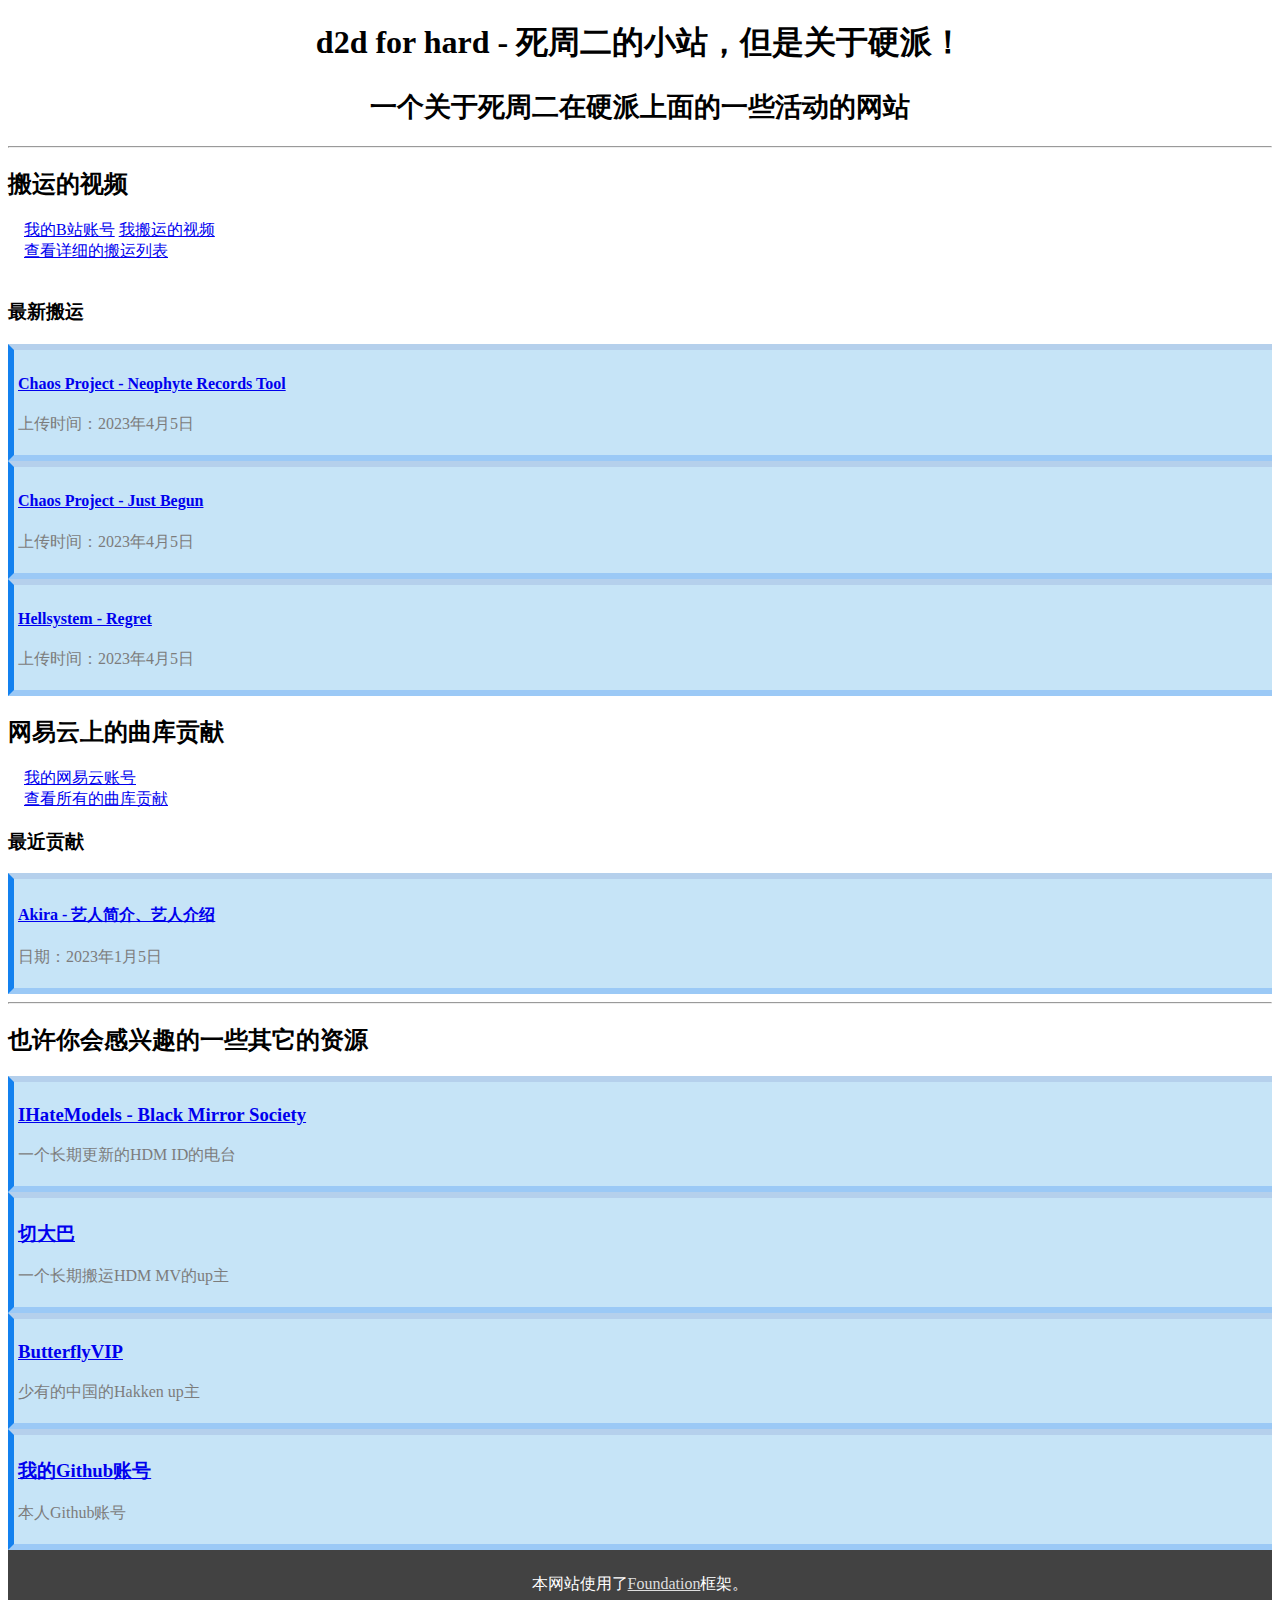
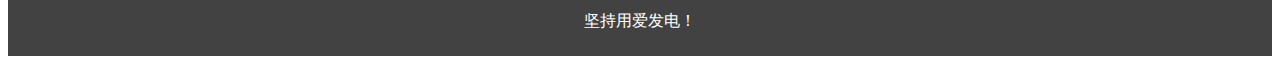
==== index.html @ 93bec542 "Add files via upload" ====
<!DOCTYPE html>
<html>
    <head>
        <meta charset="utf-8">
        <title>d2d for hard - 死周二的小站</title>
        <link rel="stylesheet" href="http://cdn.static.runoob.com/libs/foundation/5.5.3/css/foundation.min.css">
        <link rel="stylesheet" href="http://static.runoob.com/assets/foundation-icons/foundation-icons.css">
        <link rel="stylesheet" href="style.css">
        <style>
            .infomv {
                margin-left: 1em;
            }

        </style>
    </head>
    <body>
        <h1>d2d for hard - 死周二的小站，但是关于硬派！</h1>
        <h1><small>一个关于死周二在硬派上面的一些活动的网站</small></h1>
        <hr/>

        <h2>搬运的视频</h2>
        <div class="infomv">
            <a href="https://space.bilibili.com/686498521?spm_id_from=333.1007.0.0"><i class="fi-torso"></i> 我的B站账号</a>
            <a href="https://space.bilibili.com/686498521/channel/seriesdetail?sid=2903178"><i class="fi-list"></i> 我搬运的视频</a>
            <br/>
            <a href="mvlist.html">查看详细的搬运列表</a>
        </div>
        <br/>
        <h3>最新搬运</h3>
        <div class="block">
            <h4><a href="https://www.bilibili.com/video/BV1mM4y127vH/?share_source=copy_web&vd_source=64d7505c37947da7cad09c0c598b1821">Chaos Project - Neophyte Records Tool</a></h4>
            <p>上传时间：2023年4月5日</p>
        </div>
        <div class="block">
            <h4><a href="https://www.bilibili.com/video/BV19j411w7Ko/?share_source=copy_web&vd_source=64d7505c37947da7cad09c0c598b1821">Chaos Project - Just Begun</a></h4>
            <p>上传时间：2023年4月5日</p>
        </div>
        <div class="block">
            <h4><a href="https://www.bilibili.com/video/BV1Mm4y1673m/?share_source=copy_web&vd_source=64d7505c37947da7cad09c0c598b1821">Hellsystem - Regret</a></h4>
            <p>上传时间：2023年4月5日</p>
        </div>

        <h2>网易云上的曲库贡献</h2>
        <div class="infomv">
            <a href="https://music.163.com/#/user/home?id=287477630"><i class="fi-torso"></i> 我的网易云账号</a>
            <br/>
            <a href="wikilist.html">查看所有的曲库贡献</a>
        </div>
        <h3>最近贡献</h3>
        <div class="block">
            <h4><a href="https://music.163.com/#/artist/desc?id=37547758">Akira - 艺人简介、艺人介绍</a></h4>
            <p>日期：2023年1月5日</p>
        </div>

        <hr/>
        <h2>也许你会感兴趣的一些其它的资源</h2>
        <div class="block other">
            <h3><a href="https://music.163.com/#/djradio?id=795007417">IHateModels - Black Mirror Society</a></h3>
            <p>一个长期更新的HDM ID的电台</p>
        </div>
        <div class="block other">
            <h3><a href="https://space.bilibili.com/11249904/?spm_id_from=333.999.0.0">切大巴</a></h3>
            <p>一个长期搬运HDM MV的up主</p>
        </div>
        <div class="block other">
            <h3><a href="https://space.bilibili.com/1526773093/?spm_id_from=333.999.0.0">ButterflyVIP</a></h3>
            <p>少有的中国的Hakken up主</p>
        </div>
        <div class="block other">
            <h3><a href="https://github.com/Dead2Days">我的Github账号</a></h3>
            <p>本人Github账号</p>
        </div>

        <div class="bott">
            <p>本网站使用了<a href="http://foundation.zurb.com/">Foundation</a>框架。</p>
            <p>坚持用爱发电！</p>
        </div>
    </body>
</html>
---- style.css ----
h1 {
    text-align: center;
}

.block {
    background-color: #c6e4f7;
    padding: 4px;
    border-left: 6px solid #1381ef;
    border-bottom: 6px solid #9bc9f6;
    border-top: 6px solid #b5d0ec;
}

.block p {
    color: rgb(124, 124, 124);
}

.bott {
    background-color: rgb(66, 66, 66);
    color: white;
    text-align: center;
    padding: 0.5em;
}

.bott a {
    color:rgb(222, 222, 222);
}
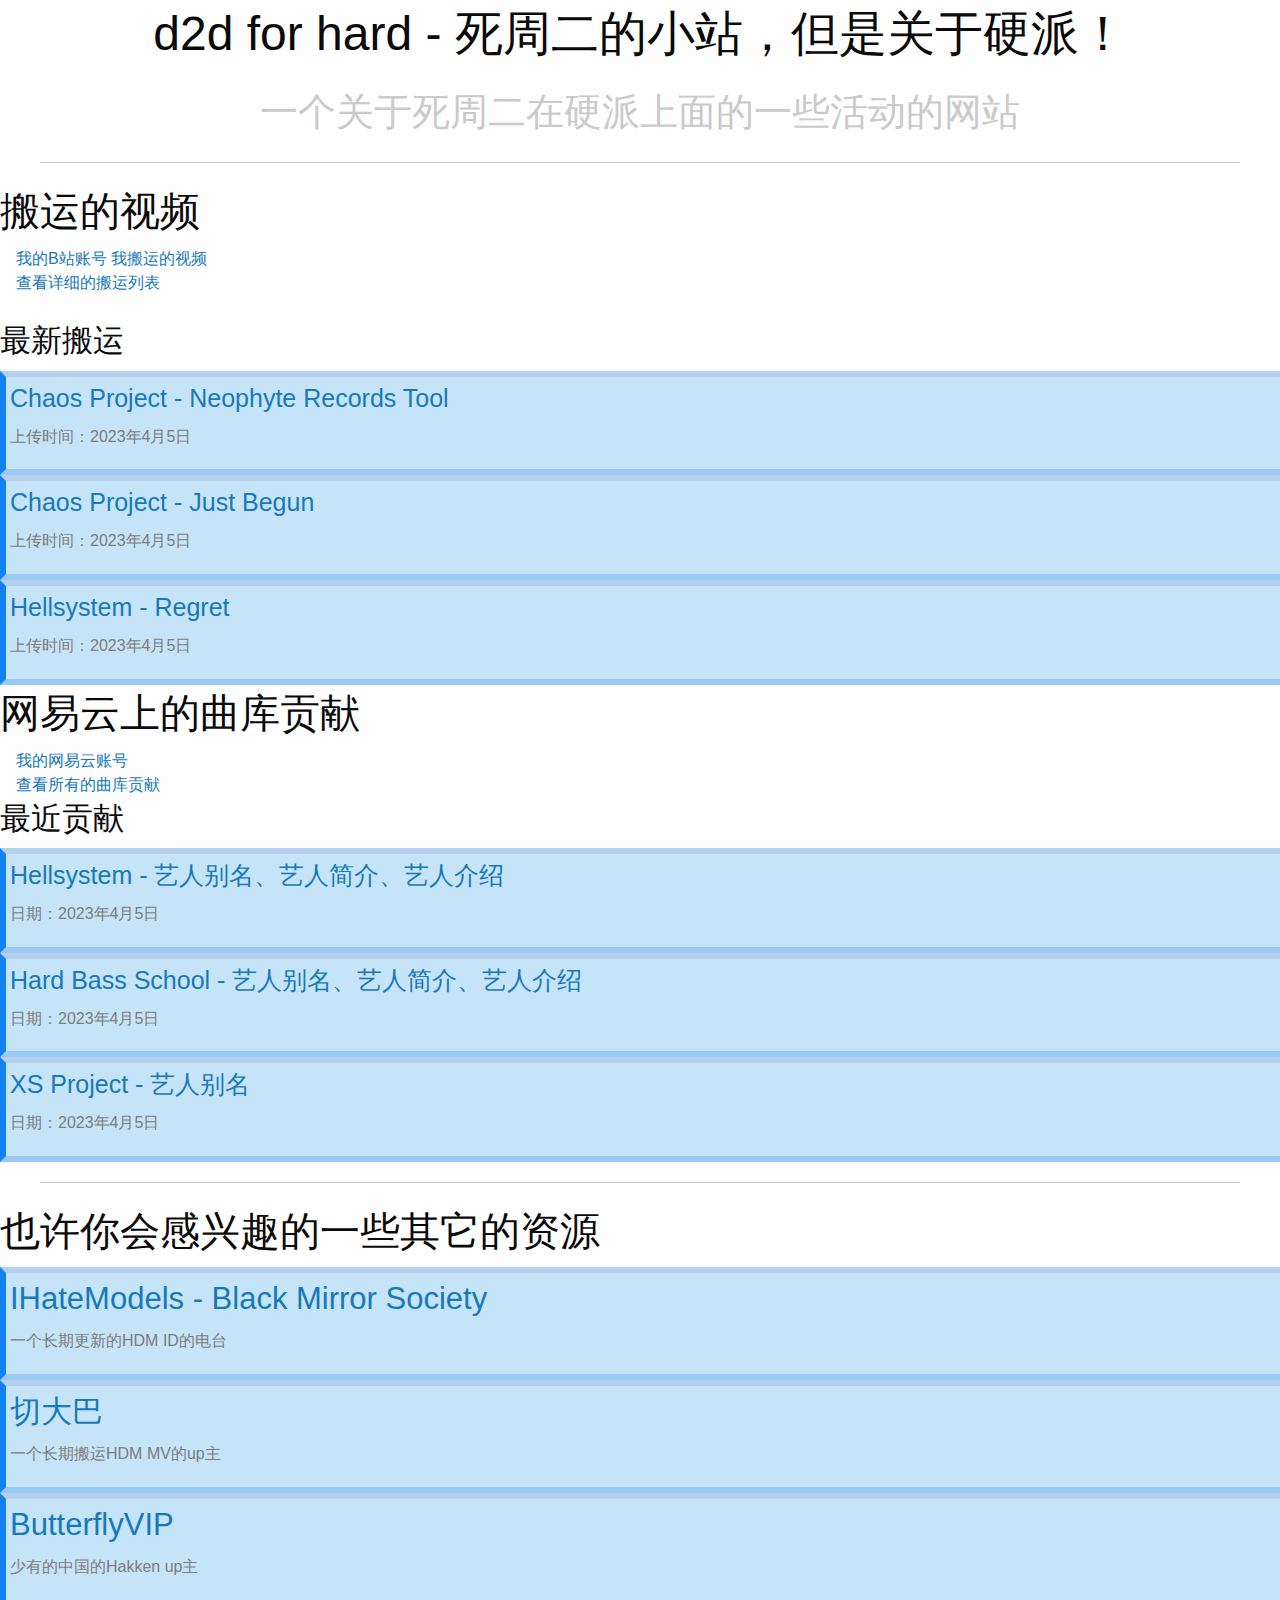
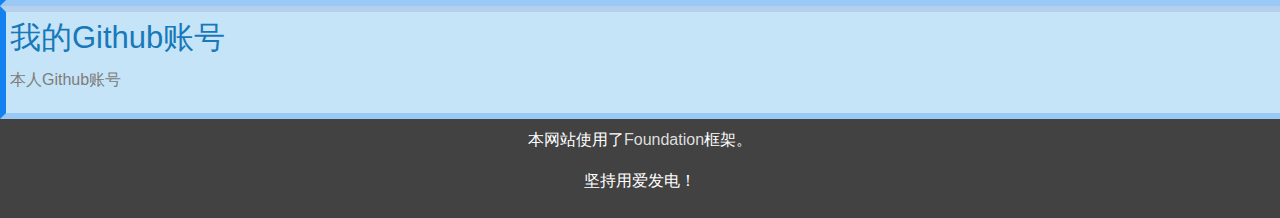
==== commit 20cc8b2e: "更新动态" ====
--- a/index.html
+++ b/index.html
@@ -3,7 +3,7 @@
     <head>
         <meta charset="utf-8">
         <title>d2d for hard - 死周二的小站</title>
-        <link rel="stylesheet" href="http://cdn.static.runoob.com/libs/foundation/5.5.3/css/foundation.min.css">
+        <link rel="stylesheet" href="fondation/foundation.min.css">
         <link rel="stylesheet" href="http://static.runoob.com/assets/foundation-icons/foundation-icons.css">
         <link rel="stylesheet" href="style.css">
         <style>
@@ -48,8 +48,16 @@
         </div>
         <h3>最近贡献</h3>
         <div class="block">
-            <h4><a href="https://music.163.com/#/artist/desc?id=37547758">Akira - 艺人简介、艺人介绍</a></h4>
-            <p>日期：2023年1月5日</p>
+            <h4><a href="https://music.163.com/#/artist/desc?id=1102188">Hellsystem - 艺人别名、艺人简介、艺人介绍</a></h4>
+            <p>日期：2023年4月5日</p>
+        </div>
+        <div class="block">
+            <h4><a href="https://music.163.com/#/artist/desc?id=12771227">Hard Bass School - 艺人别名、艺人简介、艺人介绍</a></h4>
+            <p>日期：2023年4月5日</p>
+        </div>
+        <div class="block">
+            <h4><a href="https://music.163.com/#/artist/desc?id=804317">XS Project - 艺人别名</a></h4>
+            <p>日期：2023年4月5日</p>
         </div>
 
         <hr/>
@@ -76,4 +84,4 @@
             <p>坚持用爱发电！</p>
         </div>
     </body>
-</html>+</html>
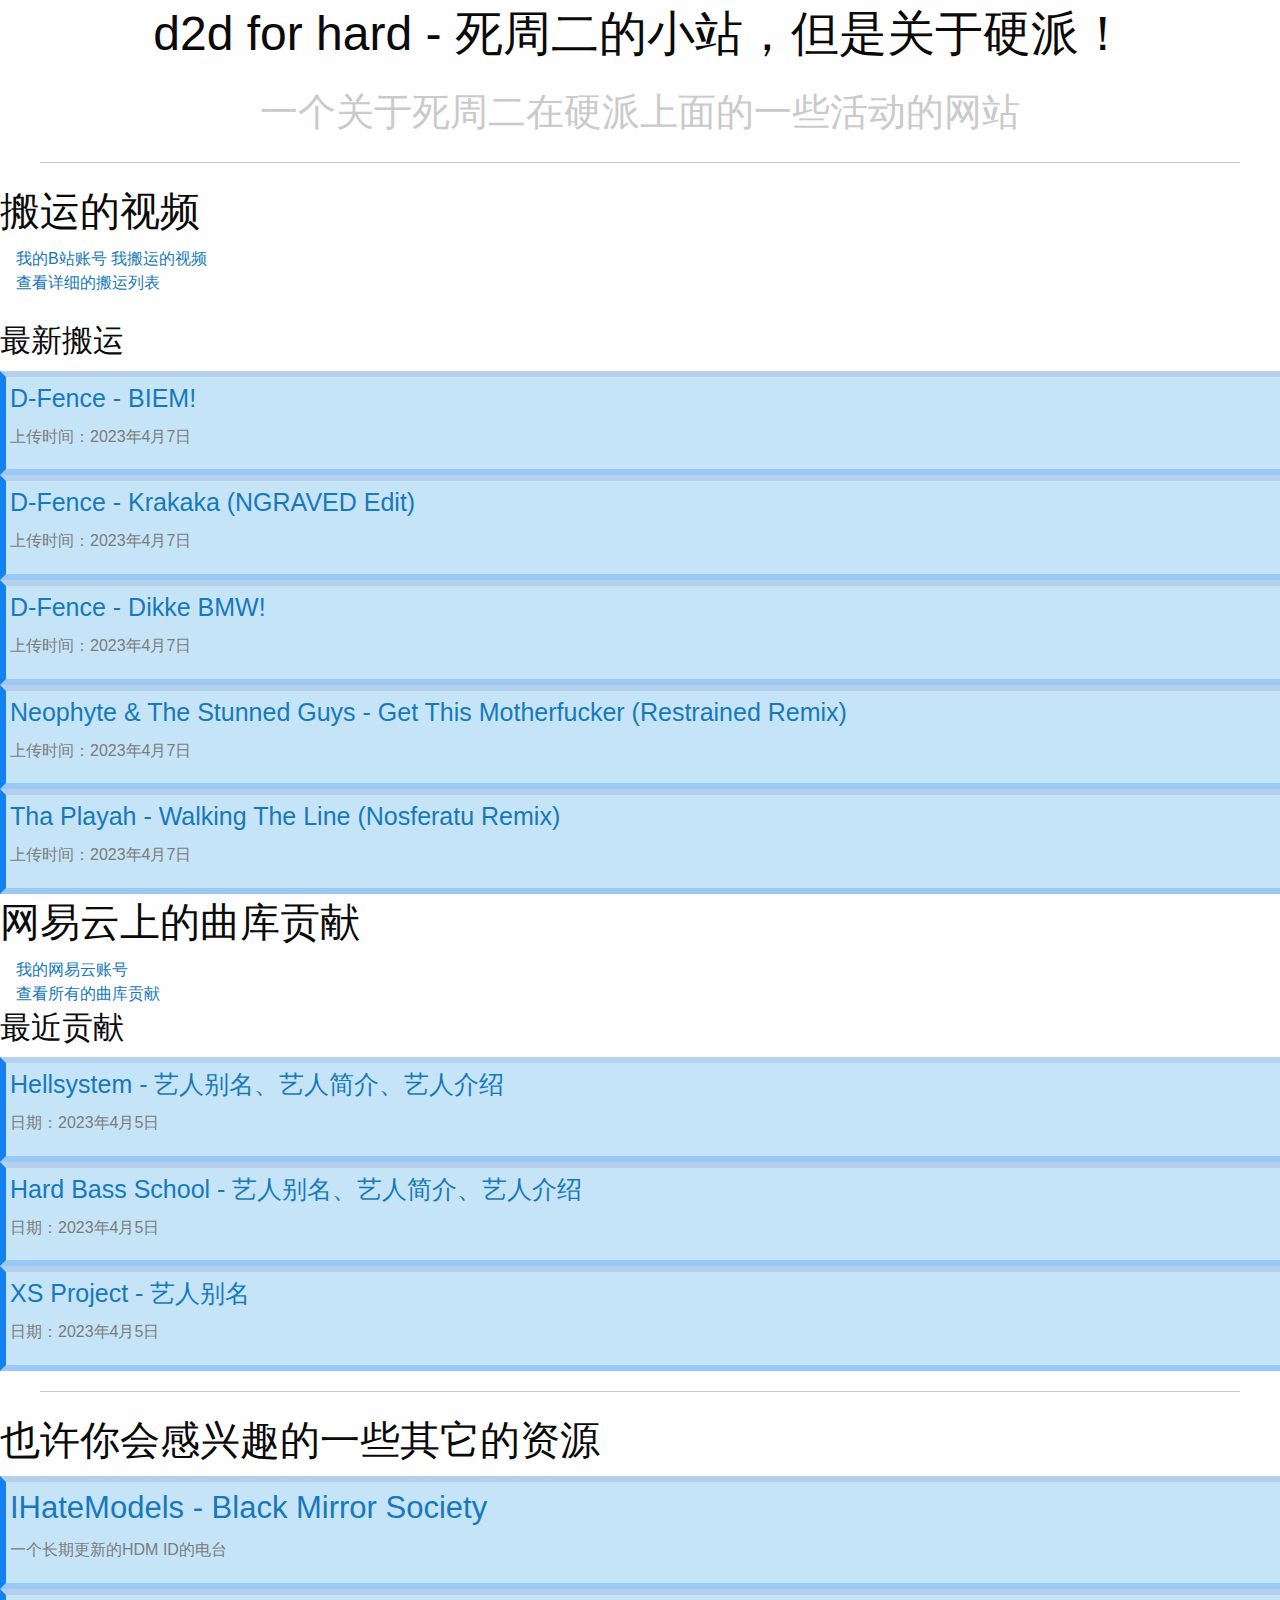
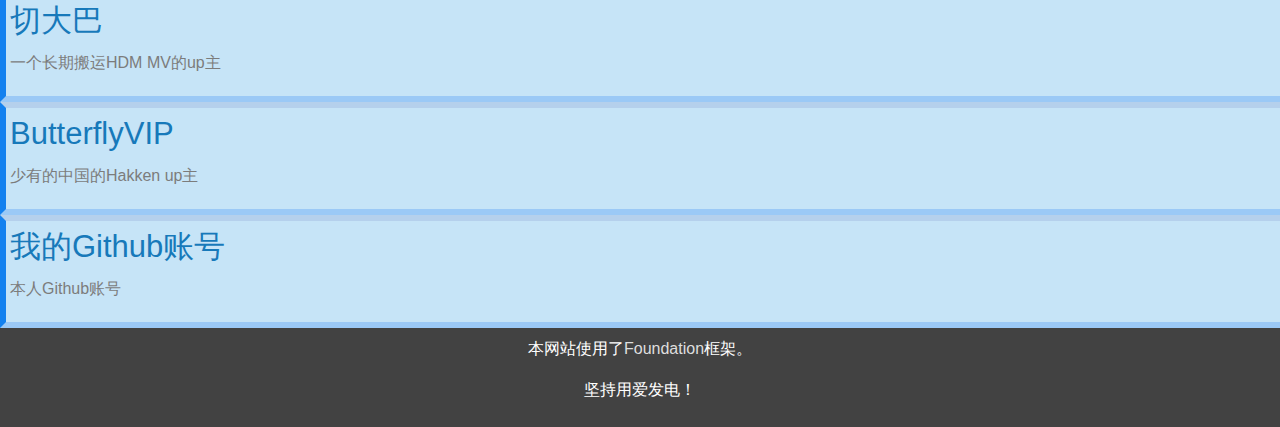
==== commit 92f78708: "动态更新" ====
--- a/index.html
+++ b/index.html
@@ -28,16 +28,24 @@
         <br/>
         <h3>最新搬运</h3>
         <div class="block">
-            <h4><a href="https://www.bilibili.com/video/BV1mM4y127vH/?share_source=copy_web&vd_source=64d7505c37947da7cad09c0c598b1821">Chaos Project - Neophyte Records Tool</a></h4>
-            <p>上传时间：2023年4月5日</p>
+            <h4><a href="https://www.bilibili.com/video/BV1xs4y1m7ZP/?share_source=copy_web&vd_source=64d7505c37947da7cad09c0c598b1821">D-Fence - BIEM!</a></h4>
+            <p>上传时间：2023年4月7日</p>
         </div>
         <div class="block">
-            <h4><a href="https://www.bilibili.com/video/BV19j411w7Ko/?share_source=copy_web&vd_source=64d7505c37947da7cad09c0c598b1821">Chaos Project - Just Begun</a></h4>
-            <p>上传时间：2023年4月5日</p>
+            <h4><a href="https://www.bilibili.com/video/BV1zh411g7JP/?share_source=copy_web&vd_source=64d7505c37947da7cad09c0c598b1821">D-Fence - Krakaka (NGRAVED Edit)</a></h4>
+            <p>上传时间：2023年4月7日</p>
         </div>
         <div class="block">
-            <h4><a href="https://www.bilibili.com/video/BV1Mm4y1673m/?share_source=copy_web&vd_source=64d7505c37947da7cad09c0c598b1821">Hellsystem - Regret</a></h4>
-            <p>上传时间：2023年4月5日</p>
+            <h4><a href="https://www.bilibili.com/video/BV1Ws4y1m72h/?share_source=copy_web&vd_source=64d7505c37947da7cad09c0c598b1821">D-Fence - Dikke BMW!</a></h4>
+            <p>上传时间：2023年4月7日</p>
+        </div>
+        <div class="block">
+            <h4><a href="https://www.bilibili.com/video/BV1Bv4y1n7AM/?share_source=copy_web&vd_source=64d7505c37947da7cad09c0c598b1821">Neophyte & The Stunned Guys - Get This Motherfucker (Restrained Remix)</a></h4>
+            <p>上传时间：2023年4月7日</p>
+        </div>
+        <div class="block">
+            <h4><a href="https://www.bilibili.com/video/BV1Go4y1n7g4/?share_source=copy_web&vd_source=64d7505c37947da7cad09c0c598b1821">Tha Playah - Walking The Line (Nosferatu Remix)</a></h4>
+            <p>上传时间：2023年4月7日</p>
         </div>
 
         <h2>网易云上的曲库贡献</h2>
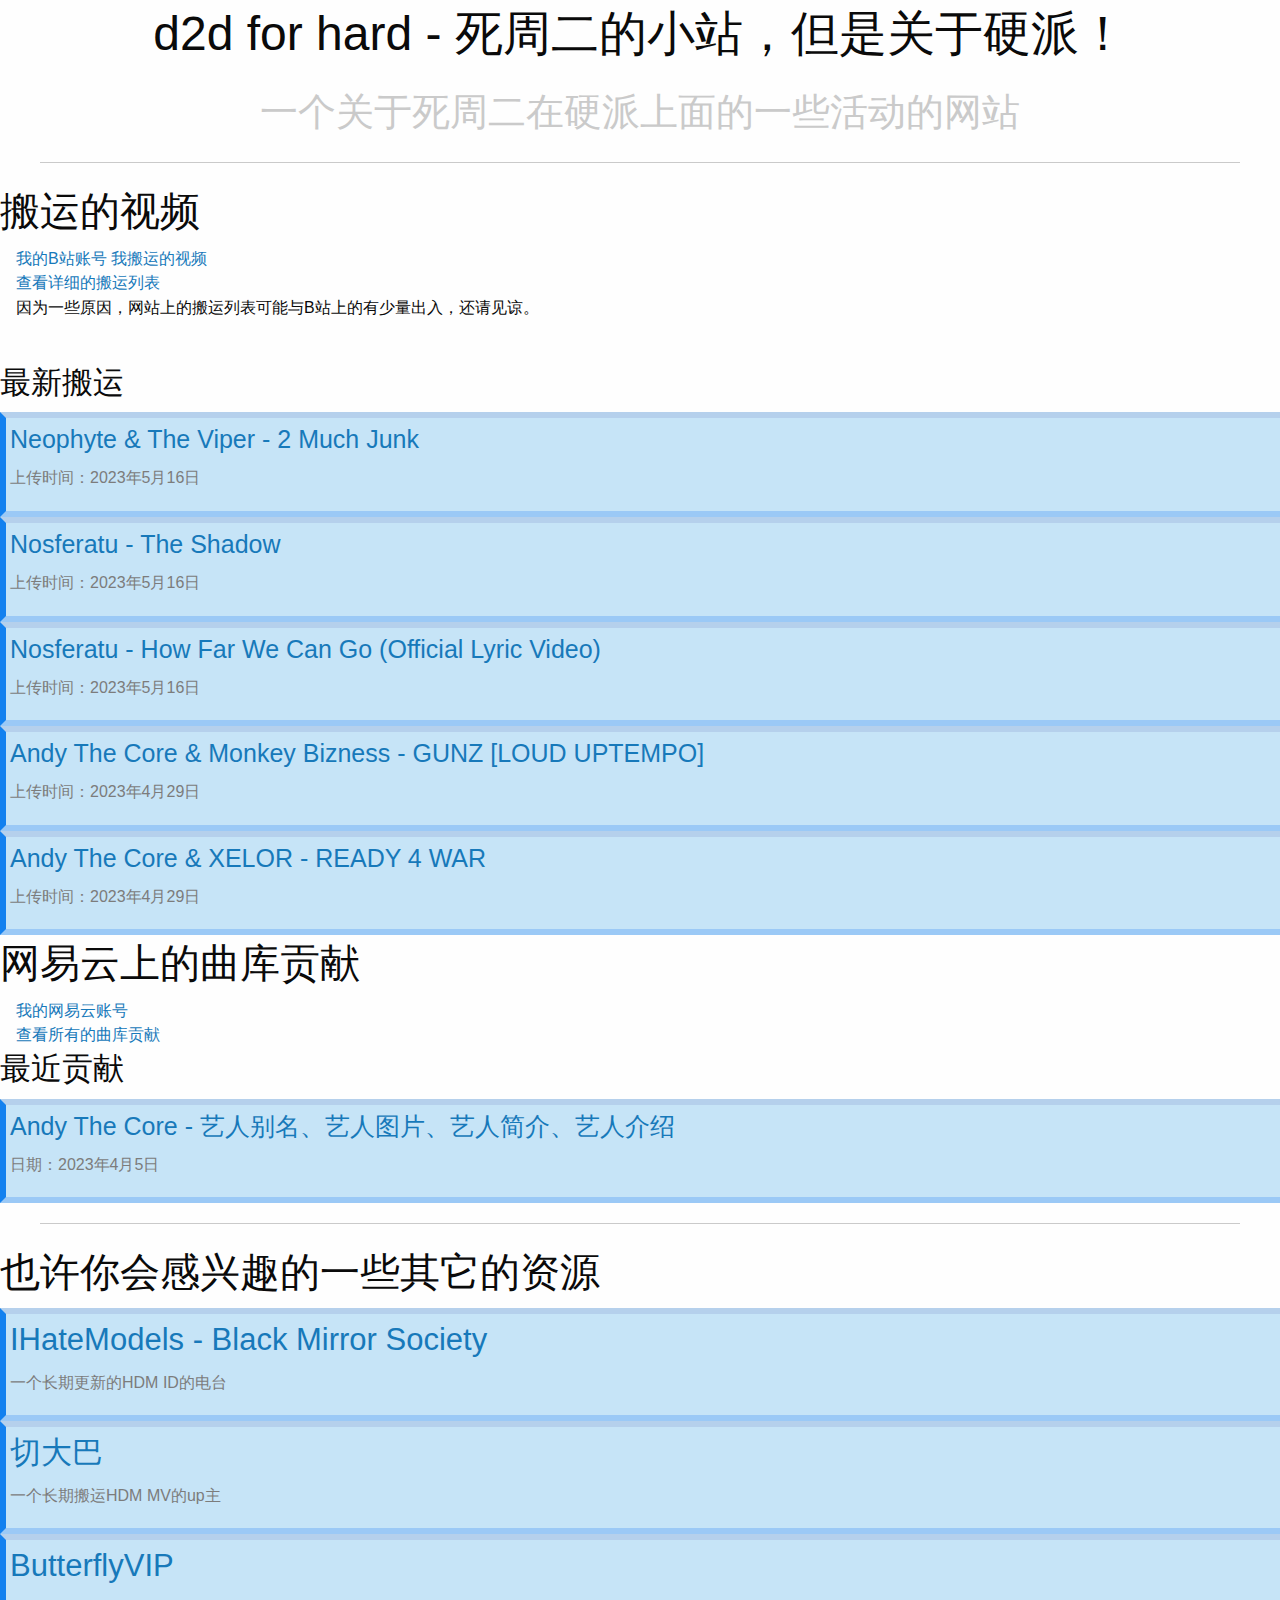
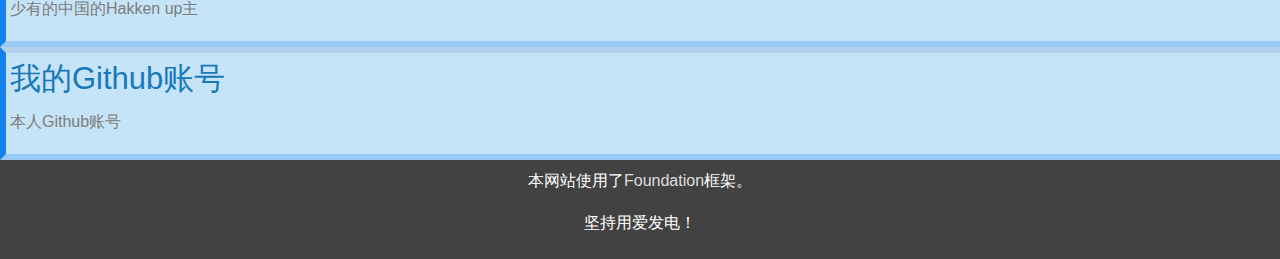
==== commit f5ba5143: "动态更新" ====
--- a/index.html
+++ b/index.html
@@ -24,28 +24,29 @@
             <a href="https://space.bilibili.com/686498521/channel/seriesdetail?sid=2903178"><i class="fi-list"></i> 我搬运的视频</a>
             <br/>
             <a href="mvlist.html">查看详细的搬运列表</a>
+            <p>因为一些原因，网站上的搬运列表可能与B站上的有少量出入，还请见谅。</p>
         </div>
         <br/>
         <h3>最新搬运</h3>
         <div class="block">
-            <h4><a href="https://www.bilibili.com/video/BV1xs4y1m7ZP/?share_source=copy_web&vd_source=64d7505c37947da7cad09c0c598b1821">D-Fence - BIEM!</a></h4>
-            <p>上传时间：2023年4月7日</p>
+            <h4><a href="https://www.bilibili.com/video/BV15s4y1M7Kk/?share_source=copy_web&vd_source=64d7505c37947da7cad09c0c598b1821">Neophyte & The Viper - 2 Much Junk</a></h4>
+            <p>上传时间：2023年5月16日</p>
         </div>
         <div class="block">
-            <h4><a href="https://www.bilibili.com/video/BV1zh411g7JP/?share_source=copy_web&vd_source=64d7505c37947da7cad09c0c598b1821">D-Fence - Krakaka (NGRAVED Edit)</a></h4>
-            <p>上传时间：2023年4月7日</p>
+            <h4><a href="https://www.bilibili.com/video/BV1mm4y1b7qa/?share_source=copy_web&vd_source=64d7505c37947da7cad09c0c598b1821">Nosferatu - The Shadow</a></h4>
+            <p>上传时间：2023年5月16日</p>
         </div>
         <div class="block">
-            <h4><a href="https://www.bilibili.com/video/BV1Ws4y1m72h/?share_source=copy_web&vd_source=64d7505c37947da7cad09c0c598b1821">D-Fence - Dikke BMW!</a></h4>
-            <p>上传时间：2023年4月7日</p>
+            <h4><a href="https://www.bilibili.com/video/BV1js4y1M7yi/?share_source=copy_web&vd_source=64d7505c37947da7cad09c0c598b1821">Nosferatu - How Far We Can Go (Official Lyric Video)</a></h4>
+            <p>上传时间：2023年5月16日</p>
         </div>
         <div class="block">
-            <h4><a href="https://www.bilibili.com/video/BV1Bv4y1n7AM/?share_source=copy_web&vd_source=64d7505c37947da7cad09c0c598b1821">Neophyte & The Stunned Guys - Get This Motherfucker (Restrained Remix)</a></h4>
-            <p>上传时间：2023年4月7日</p>
+            <h4><a href="https://www.bilibili.com/video/BV1Lc411T7R5/?share_source=copy_web&vd_source=64d7505c37947da7cad09c0c598b1821">Andy The Core & Monkey Bizness - GUNZ [LOUD UPTEMPO]</a></h4>
+            <p>上传时间：2023年4月29日</p>
         </div>
         <div class="block">
-            <h4><a href="https://www.bilibili.com/video/BV1Go4y1n7g4/?share_source=copy_web&vd_source=64d7505c37947da7cad09c0c598b1821">Tha Playah - Walking The Line (Nosferatu Remix)</a></h4>
-            <p>上传时间：2023年4月7日</p>
+            <h4><a href="https://www.bilibili.com/video/BV1zs4y1R7Yt/?share_source=copy_web&vd_source=64d7505c37947da7cad09c0c598b1821">Andy The Core & XELOR - READY 4 WAR</a></h4>
+            <p>上传时间：2023年4月29日</p>
         </div>
 
         <h2>网易云上的曲库贡献</h2>
@@ -56,15 +57,7 @@
         </div>
         <h3>最近贡献</h3>
         <div class="block">
-            <h4><a href="https://music.163.com/#/artist/desc?id=1102188">Hellsystem - 艺人别名、艺人简介、艺人介绍</a></h4>
-            <p>日期：2023年4月5日</p>
-        </div>
-        <div class="block">
-            <h4><a href="https://music.163.com/#/artist/desc?id=12771227">Hard Bass School - 艺人别名、艺人简介、艺人介绍</a></h4>
-            <p>日期：2023年4月5日</p>
-        </div>
-        <div class="block">
-            <h4><a href="https://music.163.com/#/artist/desc?id=804317">XS Project - 艺人别名</a></h4>
+            <h4><a href="https://music.163.com/#/artist?id=789715">Andy The Core - 艺人别名、艺人图片、艺人简介、艺人介绍</a></h4>
             <p>日期：2023年4月5日</p>
         </div>
 
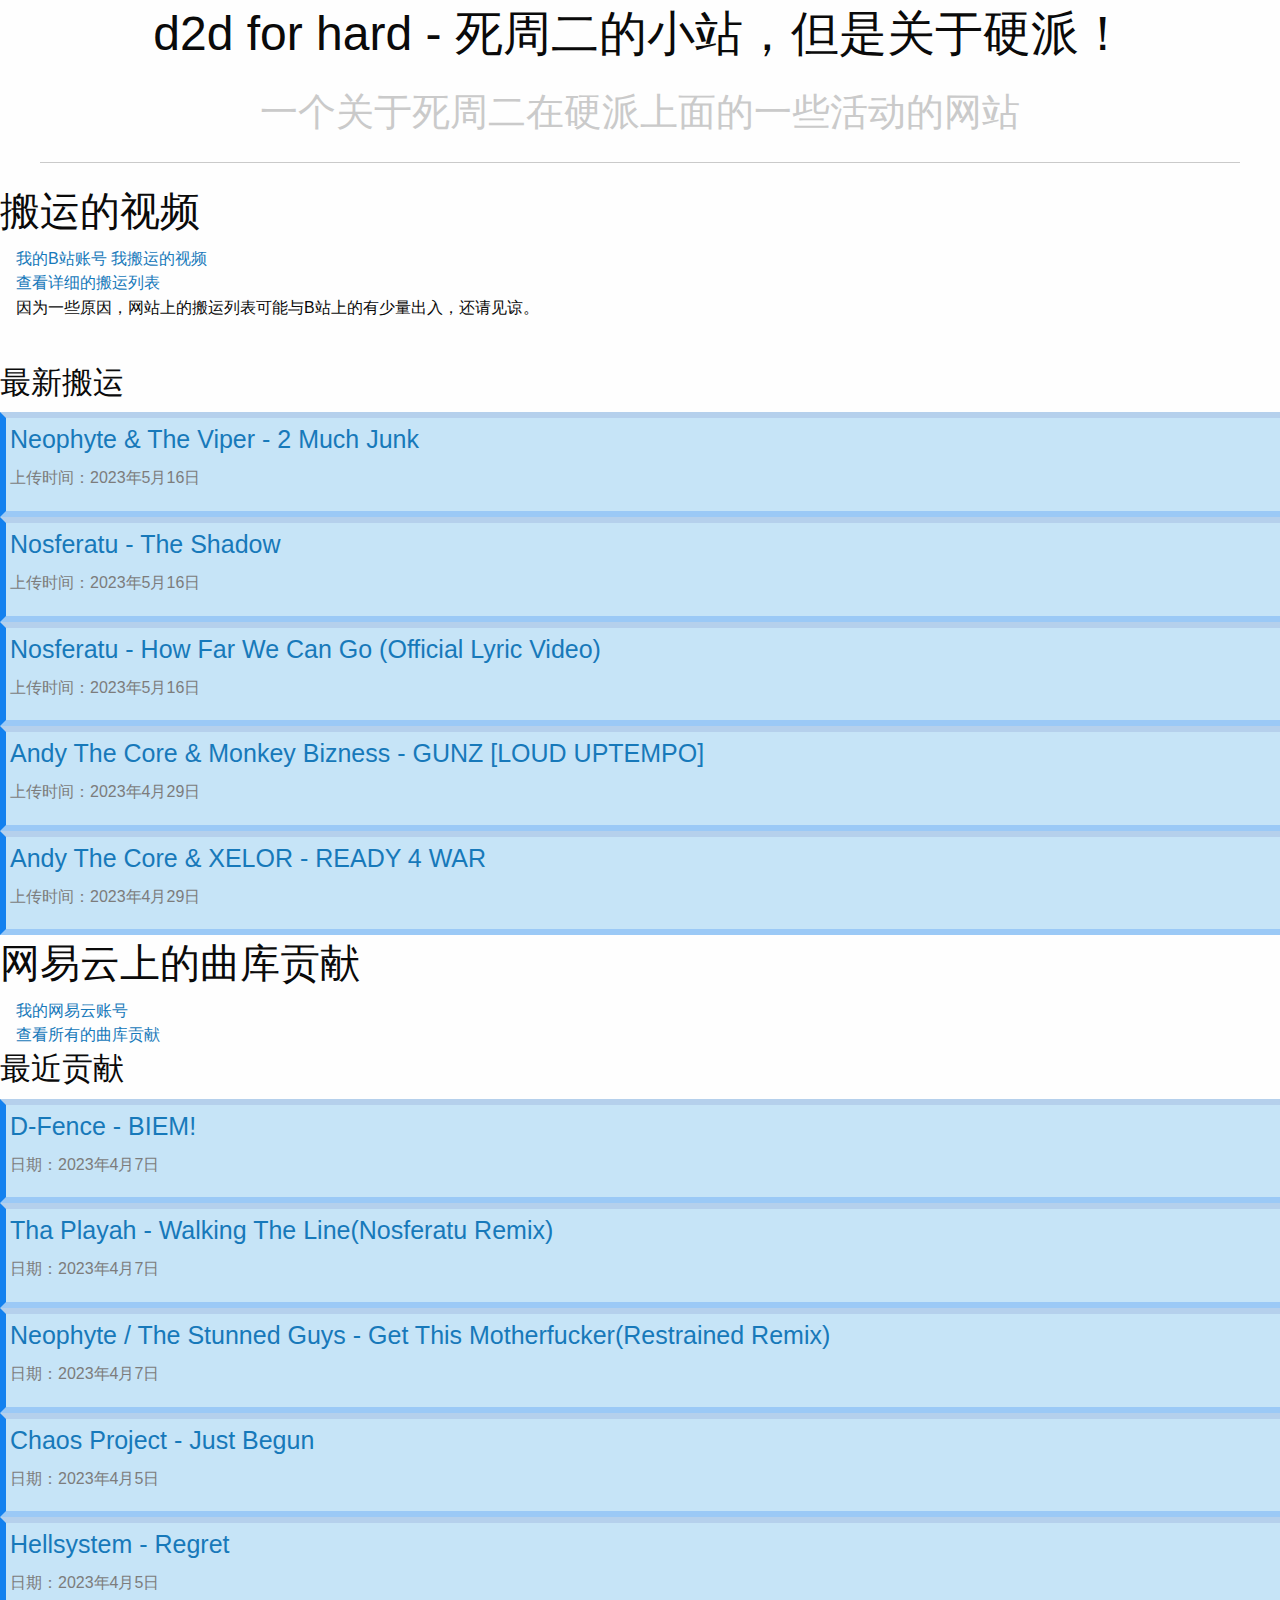
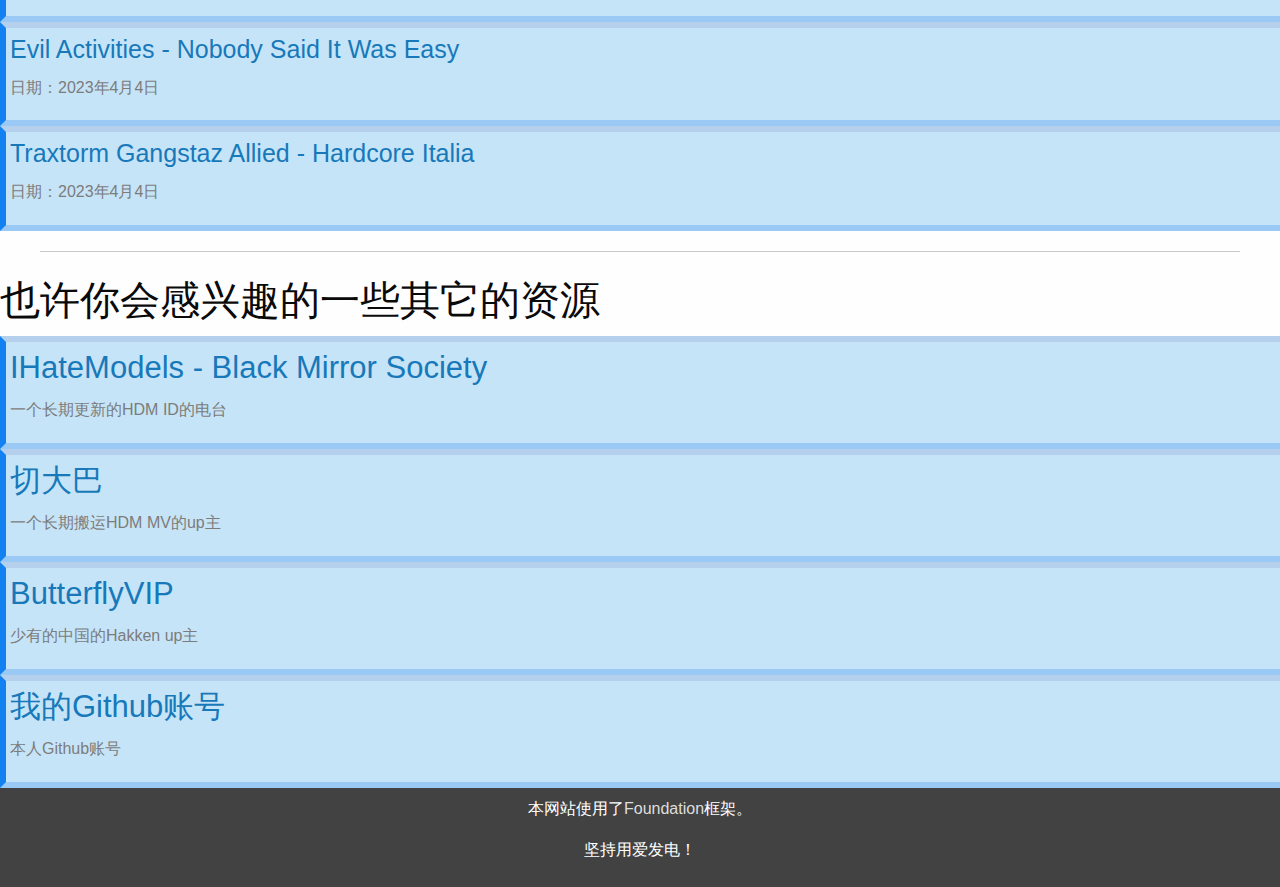
==== commit e0f63b77: "动态更新" ====
--- a/index.html
+++ b/index.html
@@ -57,8 +57,32 @@
         </div>
         <h3>最近贡献</h3>
         <div class="block">
-            <h4><a href="https://music.163.com/#/artist?id=789715">Andy The Core - 艺人别名、艺人图片、艺人简介、艺人介绍</a></h4>
+            <h4><a href="https://music.163.com/#/mv?id=14627111">D-Fence - BIEM!</a></h4>
+            <p>日期：2023年4月7日</p>
+        </div>
+        <div class="block">
+            <h4><a href="https://music.163.com/#/mv?id=14627110">Tha Playah - Walking The Line(Nosferatu Remix)</a></h4>
+            <p>日期：2023年4月7日</p>
+        </div>
+        <div class="block">
+            <h4><a href="https://music.163.com/#/mv?id=14627841">Neophyte / The Stunned Guys - Get This Motherfucker(Restrained Remix)</a></h4>
+            <p>日期：2023年4月7日</p>
+        </div>
+        <div class="block">
+            <h4><a href="https://music.163.com/#/mv?id=14627096">Chaos Project - Just Begun</a></h4>
             <p>日期：2023年4月5日</p>
+        </div>
+        <div class="block">
+            <h4><a href="https://music.163.com/#/mv?id=14627828">Hellsystem - Regret</a></h4>
+            <p>日期：2023年4月5日</p>
+        </div>
+        <div class="block">
+            <h4><a href="https://music.163.com/#/mv?id=14627093">Evil Activities - Nobody Said It Was Easy</a></h4>
+            <p>日期：2023年4月4日</p>
+        </div>
+        <div class="block">
+            <h4><a href="https://music.163.com/#/mv?id=14627094">Traxtorm Gangstaz Allied - Hardcore Italia</a></h4>
+            <p>日期：2023年4月4日</p>
         </div>
 
         <hr/>
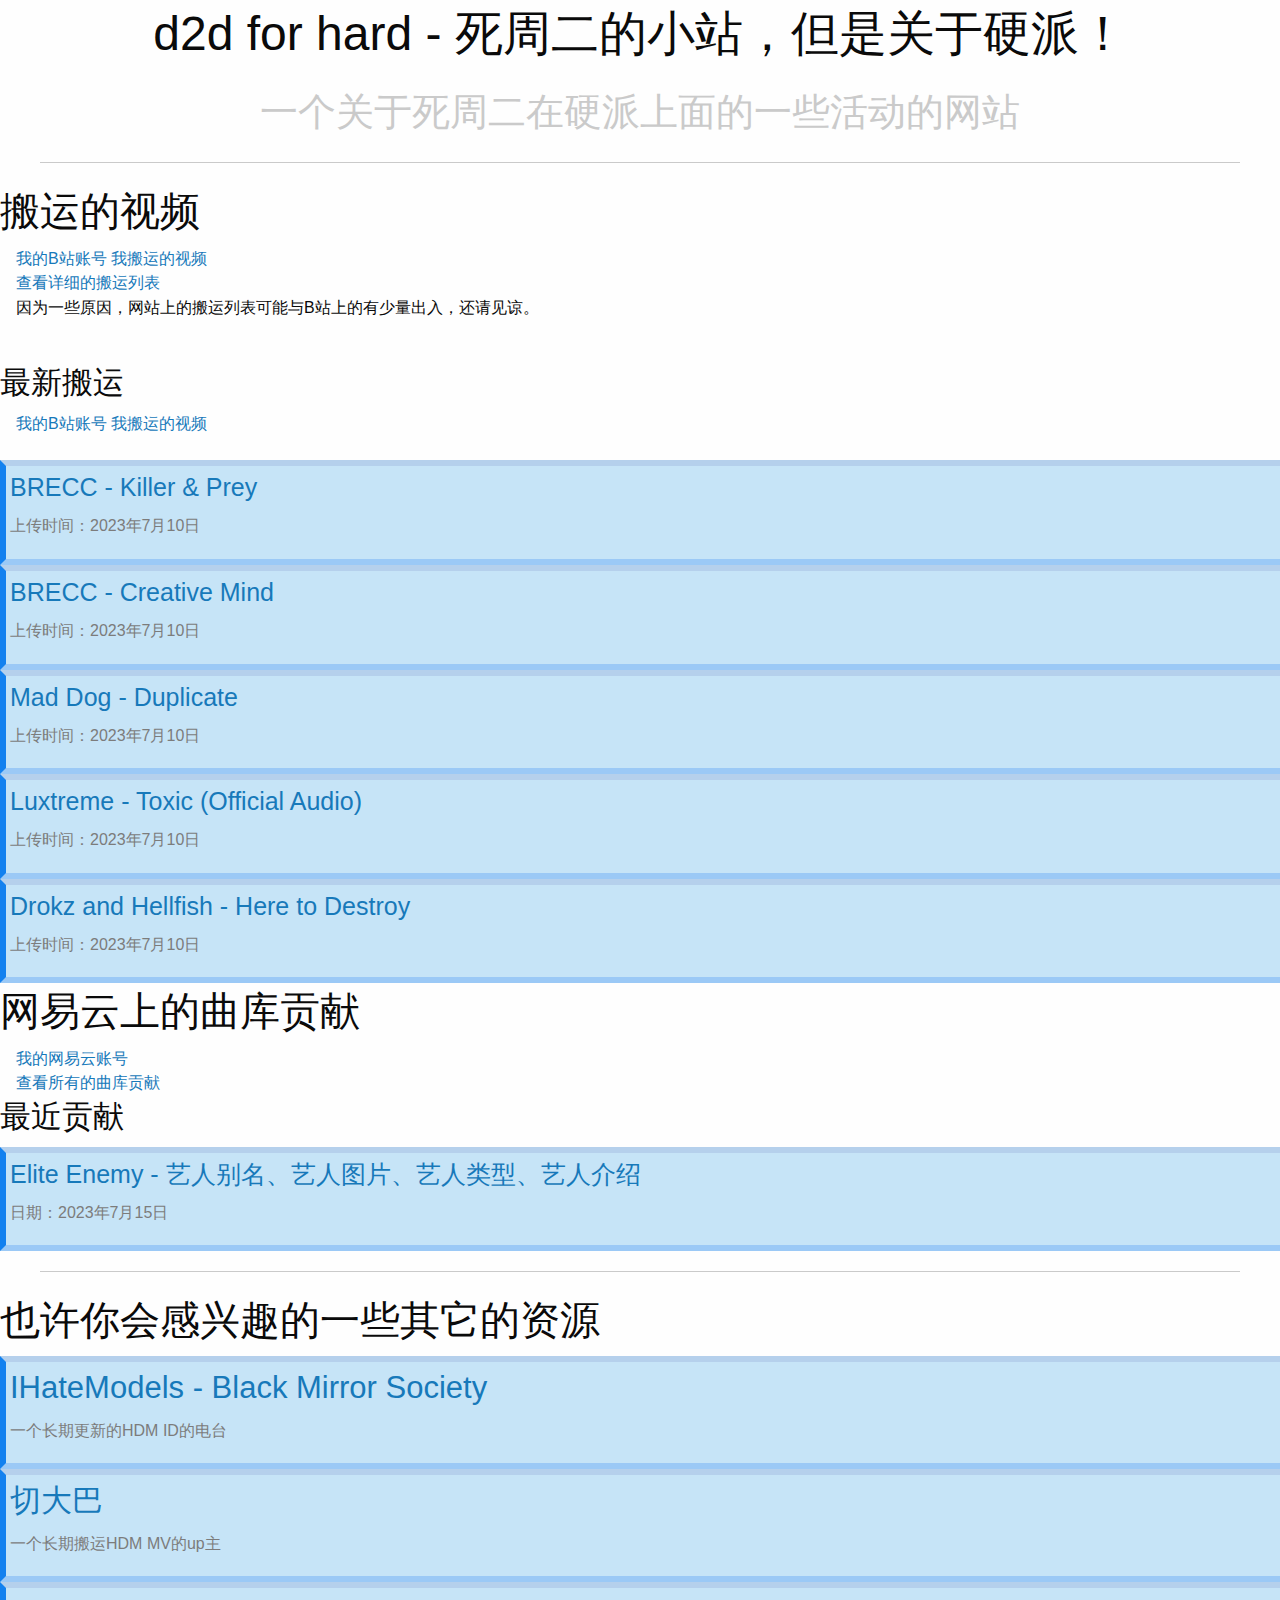
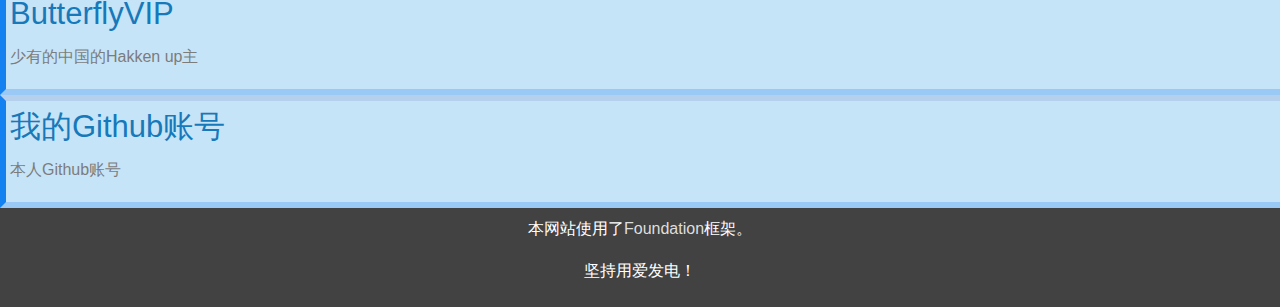
==== commit f65b1095: "时隔许久之后的更新" ====
--- a/index.html
+++ b/index.html
@@ -28,25 +28,31 @@
         </div>
         <br/>
         <h3>最新搬运</h3>
+        <div class="infomv">
+            <a href="https://space.bilibili.com/686498521?spm_id_from=333.1007.0.0"><i class="fi-torso"></i> 我的B站账号</a>
+            <a href="https://space.bilibili.com/686498521/channel/seriesdetail?sid=2903178"><i class="fi-list"></i> 我搬运的视频</a>
+        </div>
+        <br/>
+
         <div class="block">
-            <h4><a href="https://www.bilibili.com/video/BV15s4y1M7Kk/?share_source=copy_web&vd_source=64d7505c37947da7cad09c0c598b1821">Neophyte & The Viper - 2 Much Junk</a></h4>
-            <p>上传时间：2023年5月16日</p>
+            <h4><a href="https://www.bilibili.com/video/BV1NM4y1j7h2/?share_source=copy_web&vd_source=64d7505c37947da7cad09c0c598b1821">BRECC - Killer & Prey</a></h4>
+            <p>上传时间：2023年7月10日</p>
         </div>
         <div class="block">
-            <h4><a href="https://www.bilibili.com/video/BV1mm4y1b7qa/?share_source=copy_web&vd_source=64d7505c37947da7cad09c0c598b1821">Nosferatu - The Shadow</a></h4>
-            <p>上传时间：2023年5月16日</p>
+            <h4><a href="https://www.bilibili.com/video/BV1Ng4y1w79x/?share_source=copy_web&vd_source=64d7505c37947da7cad09c0c598b1821">BRECC - Creative Mind</a></h4>
+            <p>上传时间：2023年7月10日</p>
         </div>
         <div class="block">
-            <h4><a href="https://www.bilibili.com/video/BV1js4y1M7yi/?share_source=copy_web&vd_source=64d7505c37947da7cad09c0c598b1821">Nosferatu - How Far We Can Go (Official Lyric Video)</a></h4>
-            <p>上传时间：2023年5月16日</p>
+            <h4><a href="https://www.bilibili.com/video/BV1ju411j725/?share_source=copy_web&vd_source=64d7505c37947da7cad09c0c598b1821">Mad Dog - Duplicate</a></h4>
+            <p>上传时间：2023年7月10日</p>
         </div>
         <div class="block">
-            <h4><a href="https://www.bilibili.com/video/BV1Lc411T7R5/?share_source=copy_web&vd_source=64d7505c37947da7cad09c0c598b1821">Andy The Core & Monkey Bizness - GUNZ [LOUD UPTEMPO]</a></h4>
-            <p>上传时间：2023年4月29日</p>
+            <h4><a href="https://www.bilibili.com/video/BV1Sg4y1c7dr/?share_source=copy_web&vd_source=64d7505c37947da7cad09c0c598b1821">Luxtreme - Toxic (Official Audio)</a></h4>
+            <p>上传时间：2023年7月10日</p>
         </div>
         <div class="block">
-            <h4><a href="https://www.bilibili.com/video/BV1zs4y1R7Yt/?share_source=copy_web&vd_source=64d7505c37947da7cad09c0c598b1821">Andy The Core & XELOR - READY 4 WAR</a></h4>
-            <p>上传时间：2023年4月29日</p>
+            <h4><a href="https://www.bilibili.com/video/BV1Dz4y1E7w8/?share_source=copy_web&vd_source=64d7505c37947da7cad09c0c598b1821">Drokz and Hellfish - Here to Destroy</a></h4>
+            <p>上传时间：2023年7月10日</p>
         </div>
 
         <h2>网易云上的曲库贡献</h2>
@@ -57,32 +63,8 @@
         </div>
         <h3>最近贡献</h3>
         <div class="block">
-            <h4><a href="https://music.163.com/#/mv?id=14627111">D-Fence - BIEM!</a></h4>
-            <p>日期：2023年4月7日</p>
-        </div>
-        <div class="block">
-            <h4><a href="https://music.163.com/#/mv?id=14627110">Tha Playah - Walking The Line(Nosferatu Remix)</a></h4>
-            <p>日期：2023年4月7日</p>
-        </div>
-        <div class="block">
-            <h4><a href="https://music.163.com/#/mv?id=14627841">Neophyte / The Stunned Guys - Get This Motherfucker(Restrained Remix)</a></h4>
-            <p>日期：2023年4月7日</p>
-        </div>
-        <div class="block">
-            <h4><a href="https://music.163.com/#/mv?id=14627096">Chaos Project - Just Begun</a></h4>
-            <p>日期：2023年4月5日</p>
-        </div>
-        <div class="block">
-            <h4><a href="https://music.163.com/#/mv?id=14627828">Hellsystem - Regret</a></h4>
-            <p>日期：2023年4月5日</p>
-        </div>
-        <div class="block">
-            <h4><a href="https://music.163.com/#/mv?id=14627093">Evil Activities - Nobody Said It Was Easy</a></h4>
-            <p>日期：2023年4月4日</p>
-        </div>
-        <div class="block">
-            <h4><a href="https://music.163.com/#/mv?id=14627094">Traxtorm Gangstaz Allied - Hardcore Italia</a></h4>
-            <p>日期：2023年4月4日</p>
+            <h4><a href="https://music.163.com/#/artist?id=52076076">Elite Enemy - 艺人别名、艺人图片、艺人类型、艺人介绍</a></h4>
+            <p>日期：2023年7月15日</p>
         </div>
 
         <hr/>
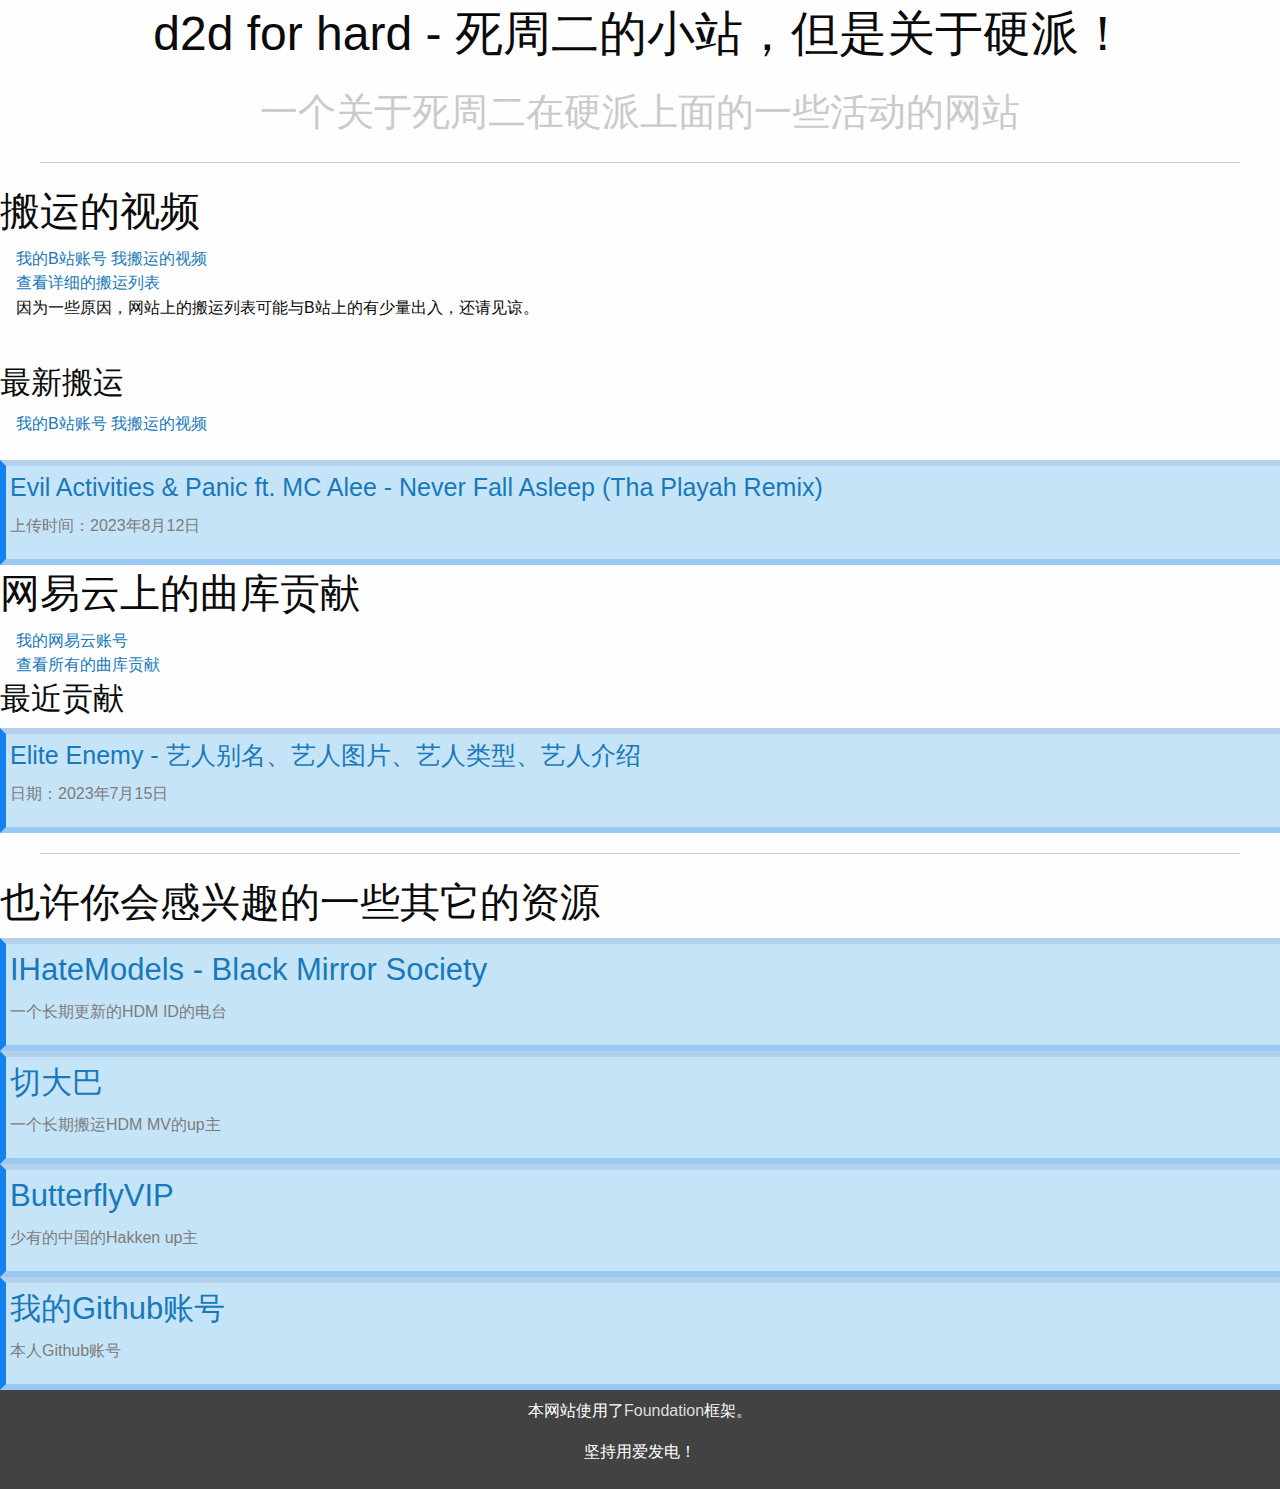
==== commit e26382ca: "Update index.html" ====
--- a/index.html
+++ b/index.html
@@ -35,24 +35,8 @@
         <br/>
 
         <div class="block">
-            <h4><a href="https://www.bilibili.com/video/BV1NM4y1j7h2/?share_source=copy_web&vd_source=64d7505c37947da7cad09c0c598b1821">BRECC - Killer & Prey</a></h4>
-            <p>上传时间：2023年7月10日</p>
-        </div>
-        <div class="block">
-            <h4><a href="https://www.bilibili.com/video/BV1Ng4y1w79x/?share_source=copy_web&vd_source=64d7505c37947da7cad09c0c598b1821">BRECC - Creative Mind</a></h4>
-            <p>上传时间：2023年7月10日</p>
-        </div>
-        <div class="block">
-            <h4><a href="https://www.bilibili.com/video/BV1ju411j725/?share_source=copy_web&vd_source=64d7505c37947da7cad09c0c598b1821">Mad Dog - Duplicate</a></h4>
-            <p>上传时间：2023年7月10日</p>
-        </div>
-        <div class="block">
-            <h4><a href="https://www.bilibili.com/video/BV1Sg4y1c7dr/?share_source=copy_web&vd_source=64d7505c37947da7cad09c0c598b1821">Luxtreme - Toxic (Official Audio)</a></h4>
-            <p>上传时间：2023年7月10日</p>
-        </div>
-        <div class="block">
-            <h4><a href="https://www.bilibili.com/video/BV1Dz4y1E7w8/?share_source=copy_web&vd_source=64d7505c37947da7cad09c0c598b1821">Drokz and Hellfish - Here to Destroy</a></h4>
-            <p>上传时间：2023年7月10日</p>
+            <h4><a href="https://www.bilibili.com/video/BV1zj41167Gz/?share_source=copy_web&vd_source=64d7505c37947da7cad09c0c598b1821">Evil Activities & Panic ft. MC Alee - Never Fall Asleep (Tha Playah Remix)</a></h4>
+            <p>上传时间：2023年8月12日</p>
         </div>
 
         <h2>网易云上的曲库贡献</h2>
